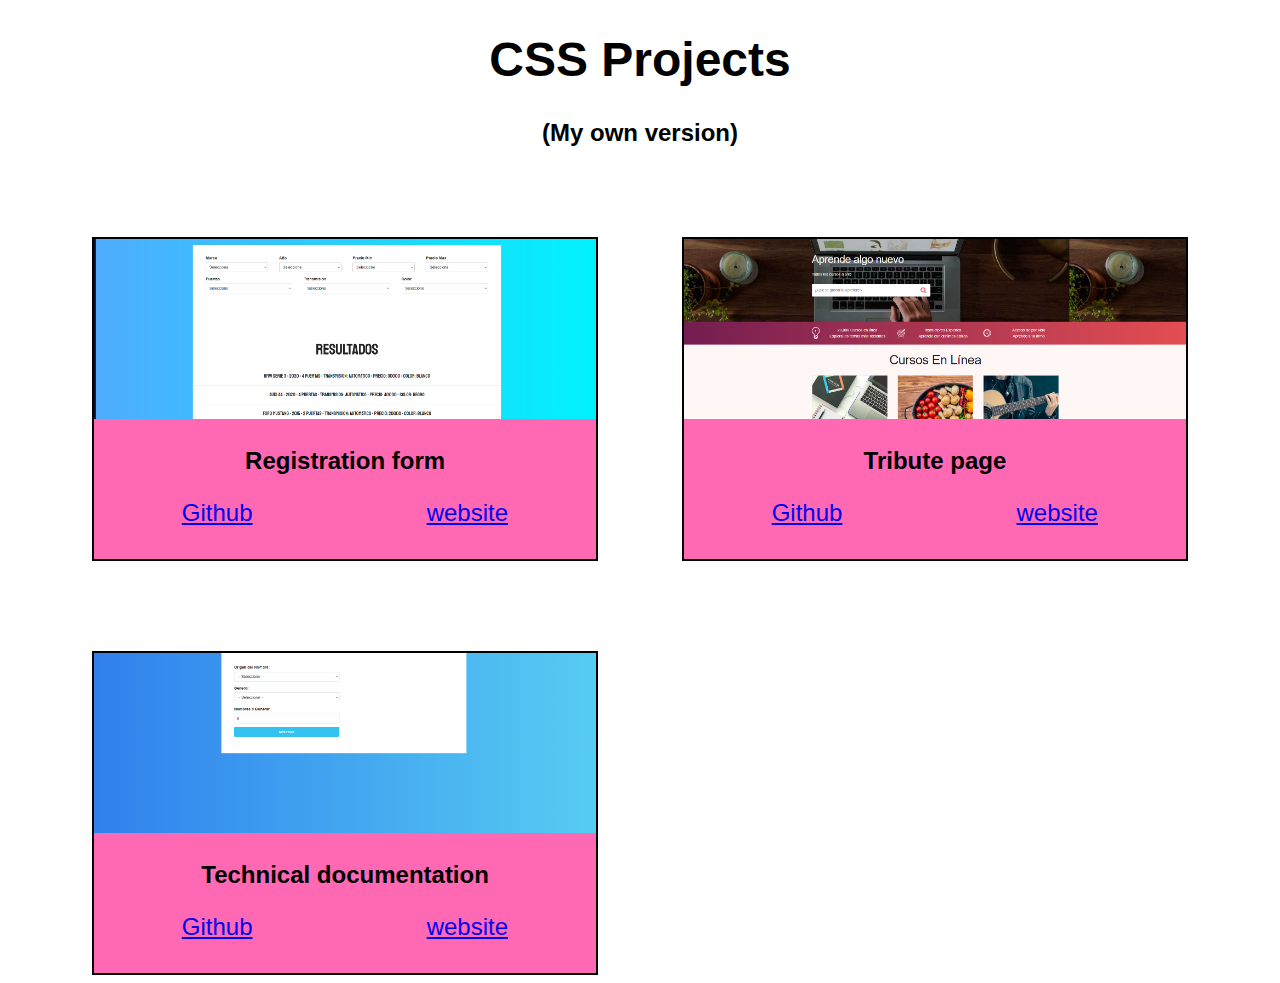
==== projects/index.html @ 8a433916 "first commit" ====
<!DOCTYPE html>
<html lang="es">
<head>
    <meta charset="UTF-8">
    <meta name="viewport" content="width=device-width, initial-scale=1.0">
    <title>Projects</title>
    <link rel="stylesheet" href="styles.css" />
</head>
<body>
    <h1>CSS Projects</h1>
    <h3>(My own version)</h3>
    <div id="proyectos">
        <div class="proyecto">
            <img src="./images/buscador_autos.png" alt="buscador_autos">
            <h3>Registration form</h3>
            <a target="_blank" href="https://github.com/cryselayala98/Javascript-Notas/tree/master/proyecto_buscador_automoviles">Github</a>
            <a target="_blank" href="https://projectslearning.netlify.app/proyecto_buscador_automoviles/">website</a>
        </div>
        <div class="proyecto">
            <img src="./images/carrito_local_storage.png" alt="buscador_autos">
            <h3>Tribute page</h3>
            <a target="_blank" href="https://github.com/cryselayala98/Javascript-Notas/tree/master/carrito_local_storage">Github</a>
            <a target="_blank" href="https://projectslearning.netlify.app/carrito_local_storage/carrito/index.html">website</a>
        </div>
        <div class="proyecto">
            <img src="./images/generador_nombres.png" alt="buscador_autos">
            <h3>Technical documentation</h3>
            <a target="_blank" href="https://github.com/cryselayala98/Javascript-Notas/tree/master/generador_nombres_API">Github</a>
            <a target="_blank" href="https://projectslearning.netlify.app/generador_nombres_API/">website</a>
        </div>
    </div>
</body>
</html>
---- projects/styles.css ----
html {
    margin:0;
    padding:0;
    box-sizing:border-box;
    font-family: Arial, Helvetica, sans-serif;
}
*, *::before, *::after {
    box-sizing: inherit;
  }

  h1{
    font-size: 3rem;
    font-weight: 600;
    text-align: center;
    font-size: 3rem;
  }
  h3 {
    text-align: center;
    font-size: 1.5rem;
  }
  #proyectos {
    width: 100%;
    display: grid;
    grid-template-columns: repeat(3, 22%);
    justify-content: space-evenly;
    row-gap: 10vh;
    position: relative;
    margin-top: 10vh;
  }

  .proyecto {
    background-color: hotpink;
    border: 2px solid #000;
  }

  img {
    height: 20vh;
    width: 100%;
    object-fit: cover;
  }

  .proyecto h3{
    text-align: center;
    font-size: 1.5rem;
  }

  a {
    text-align: center;
    display: inline-block;
    width: 49%;
    font-size: 1.5rem;
    padding-bottom: 2rem;
  }

  @media screen and (max-width: 1450px) {

    #proyectos {
      grid-template-columns: repeat(2, 40%);
    }
  }

  @media screen and (max-width: 590px) {

    #proyectos {
      grid-template-columns: repeat(1, 80%);
    }
  }
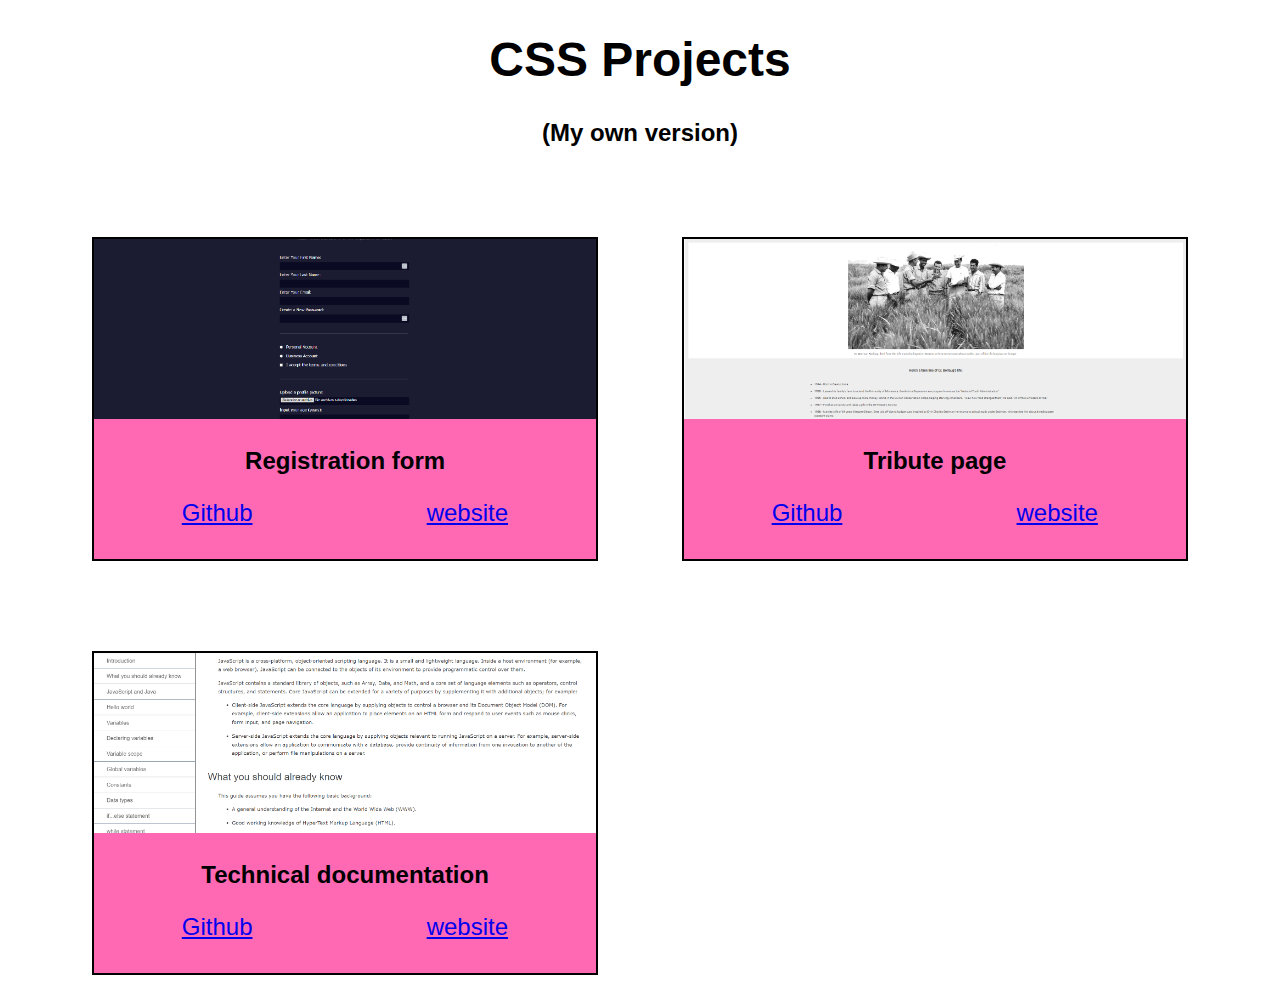
==== commit a127e54c: "second commit" ====
--- a/projects/index.html
+++ b/projects/index.html
@@ -11,22 +11,22 @@
     <h3>(My own version)</h3>
     <div id="proyectos">
         <div class="proyecto">
-            <img src="./images/buscador_autos.png" alt="buscador_autos">
+            <img src="./images/registration_form.png" alt="Registration Form">
             <h3>Registration form</h3>
-            <a target="_blank" href="https://github.com/cryselayala98/Javascript-Notas/tree/master/proyecto_buscador_automoviles">Github</a>
-            <a target="_blank" href="https://projectslearning.netlify.app/proyecto_buscador_automoviles/">website</a>
+            <a target="_blank" href="https://github.com/cryselayala98/CSS-practice-projects/tree/main/registrationForm">Github</a>
+            <a target="_blank" href="https://csswebdesignprojects.netlify.app/registrationform/">website</a>
         </div>
         <div class="proyecto">
-            <img src="./images/carrito_local_storage.png" alt="buscador_autos">
+            <img src="./images/tribute_page.png" alt="Tribute Page">
             <h3>Tribute page</h3>
-            <a target="_blank" href="https://github.com/cryselayala98/Javascript-Notas/tree/master/carrito_local_storage">Github</a>
-            <a target="_blank" href="https://projectslearning.netlify.app/carrito_local_storage/carrito/index.html">website</a>
+            <a target="_blank" href="https://github.com/cryselayala98/CSS-practice-projects/tree/main/tributePage">Github</a>
+            <a target="_blank" href="https://csswebdesignprojects.netlify.app/tributePage">website</a>
         </div>
         <div class="proyecto">
-            <img src="./images/generador_nombres.png" alt="buscador_autos">
+            <img src="./images/technical_documentation.png" alt="Technical Documentation">
             <h3>Technical documentation</h3>
-            <a target="_blank" href="https://github.com/cryselayala98/Javascript-Notas/tree/master/generador_nombres_API">Github</a>
-            <a target="_blank" href="https://projectslearning.netlify.app/generador_nombres_API/">website</a>
+            <a target="_blank" href="https://github.com/cryselayala98/CSS-practice-projects/tree/main/technicalDocumentation">Github</a>
+            <a target="_blank" href="https://csswebdesignprojects.netlify.app/technicalDocumentation">website</a>
         </div>
     </div>
 </body>
